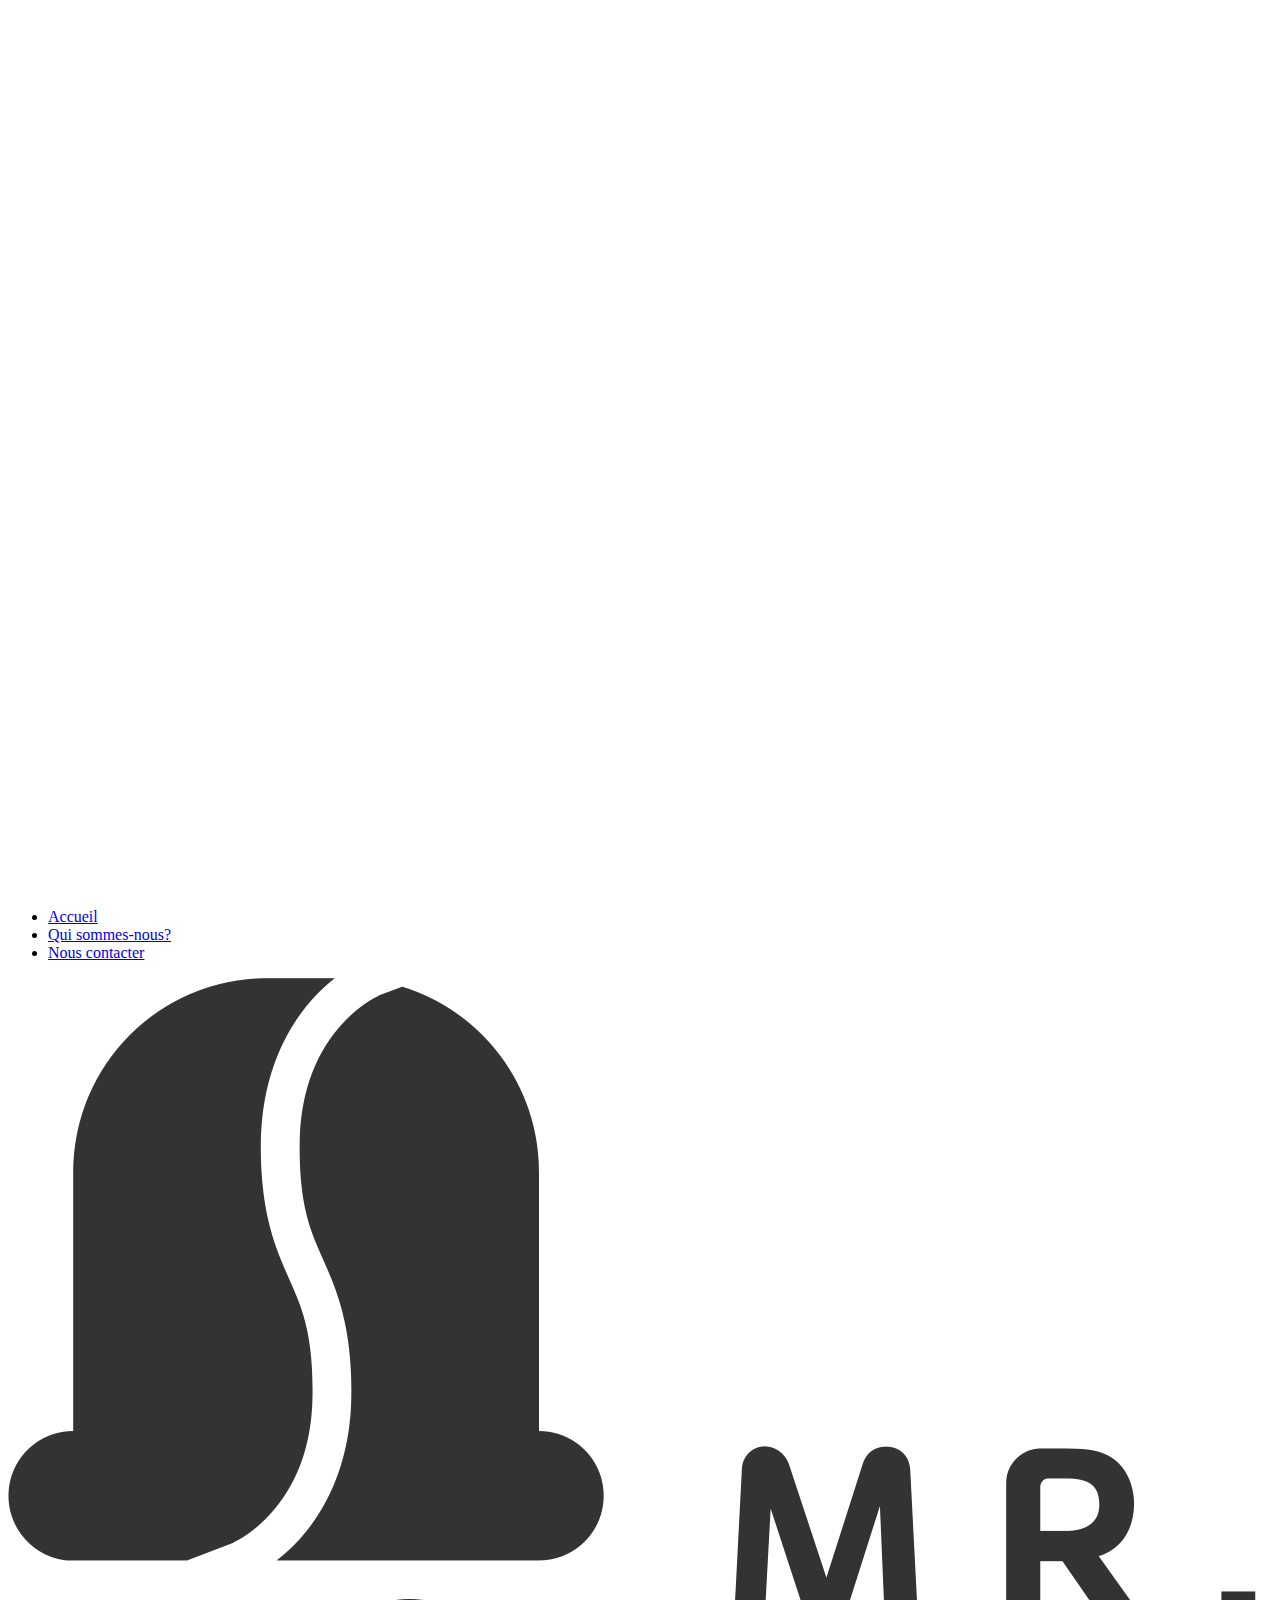
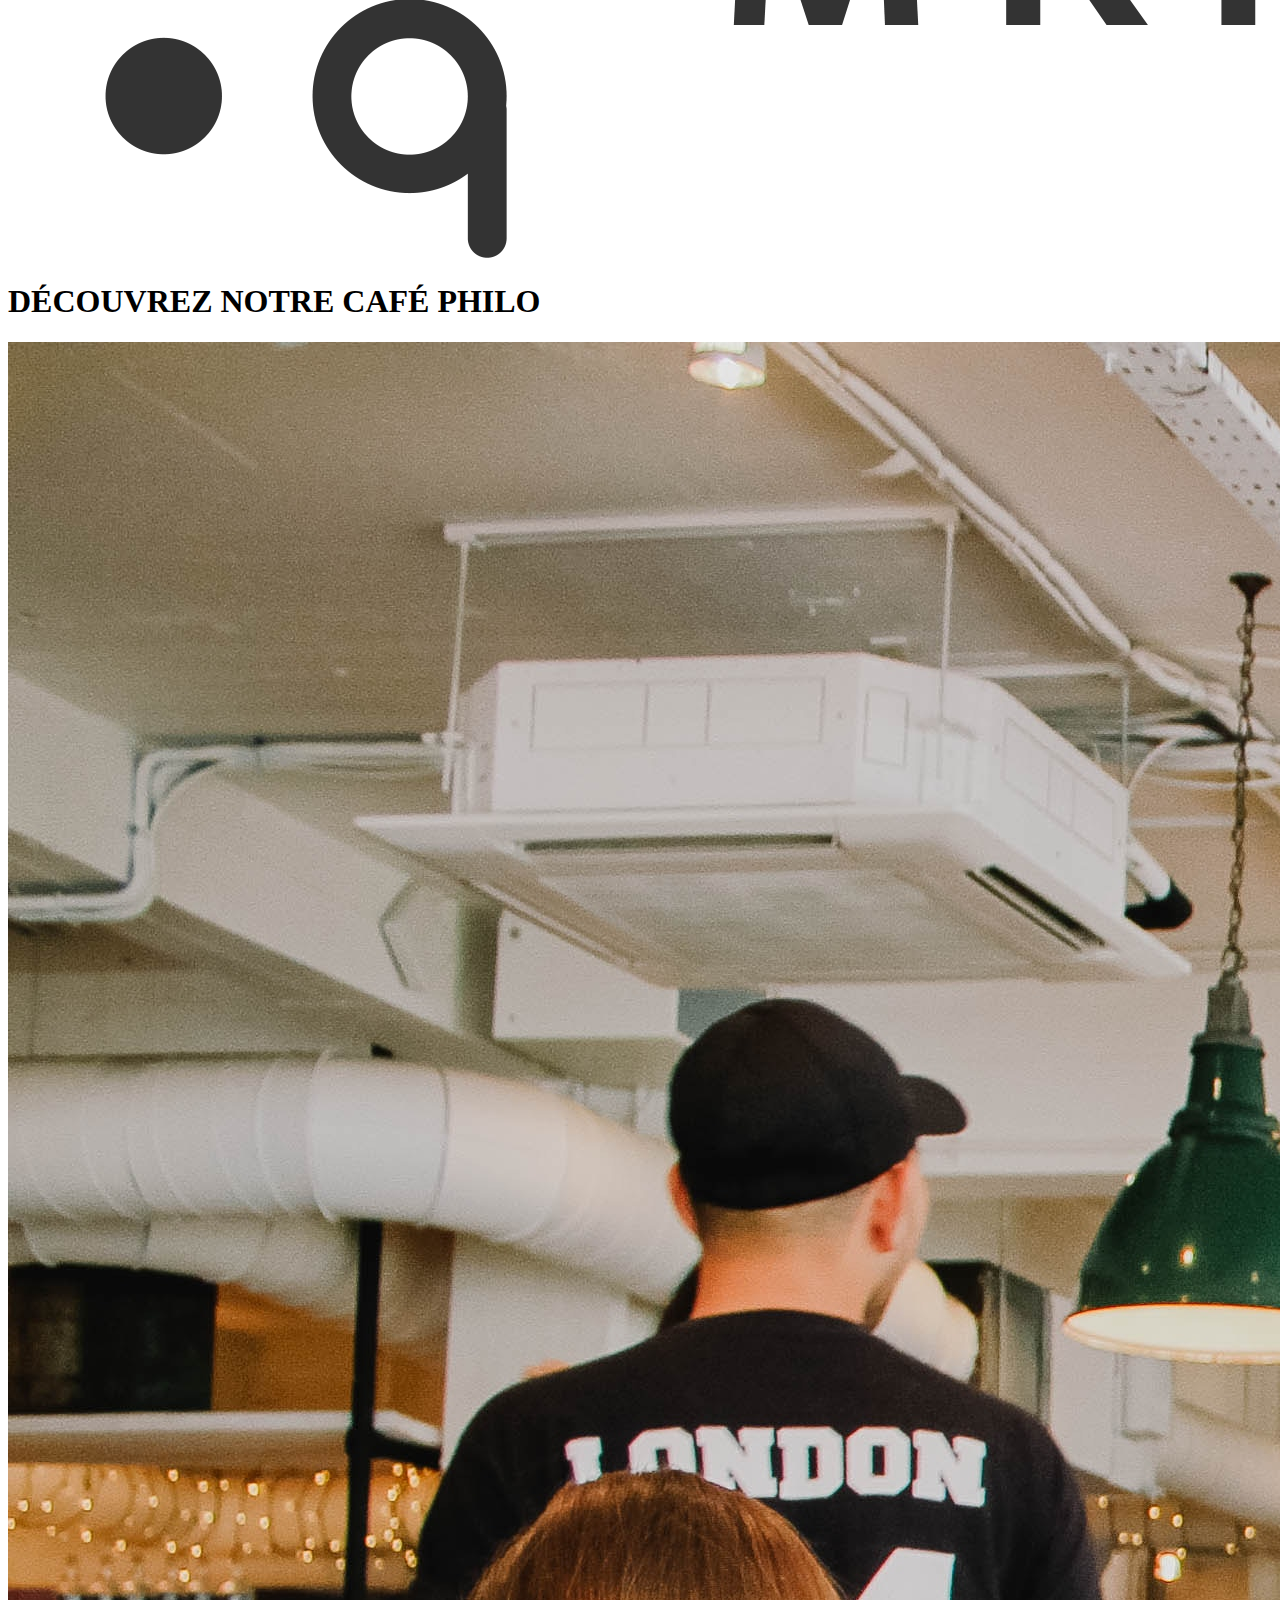
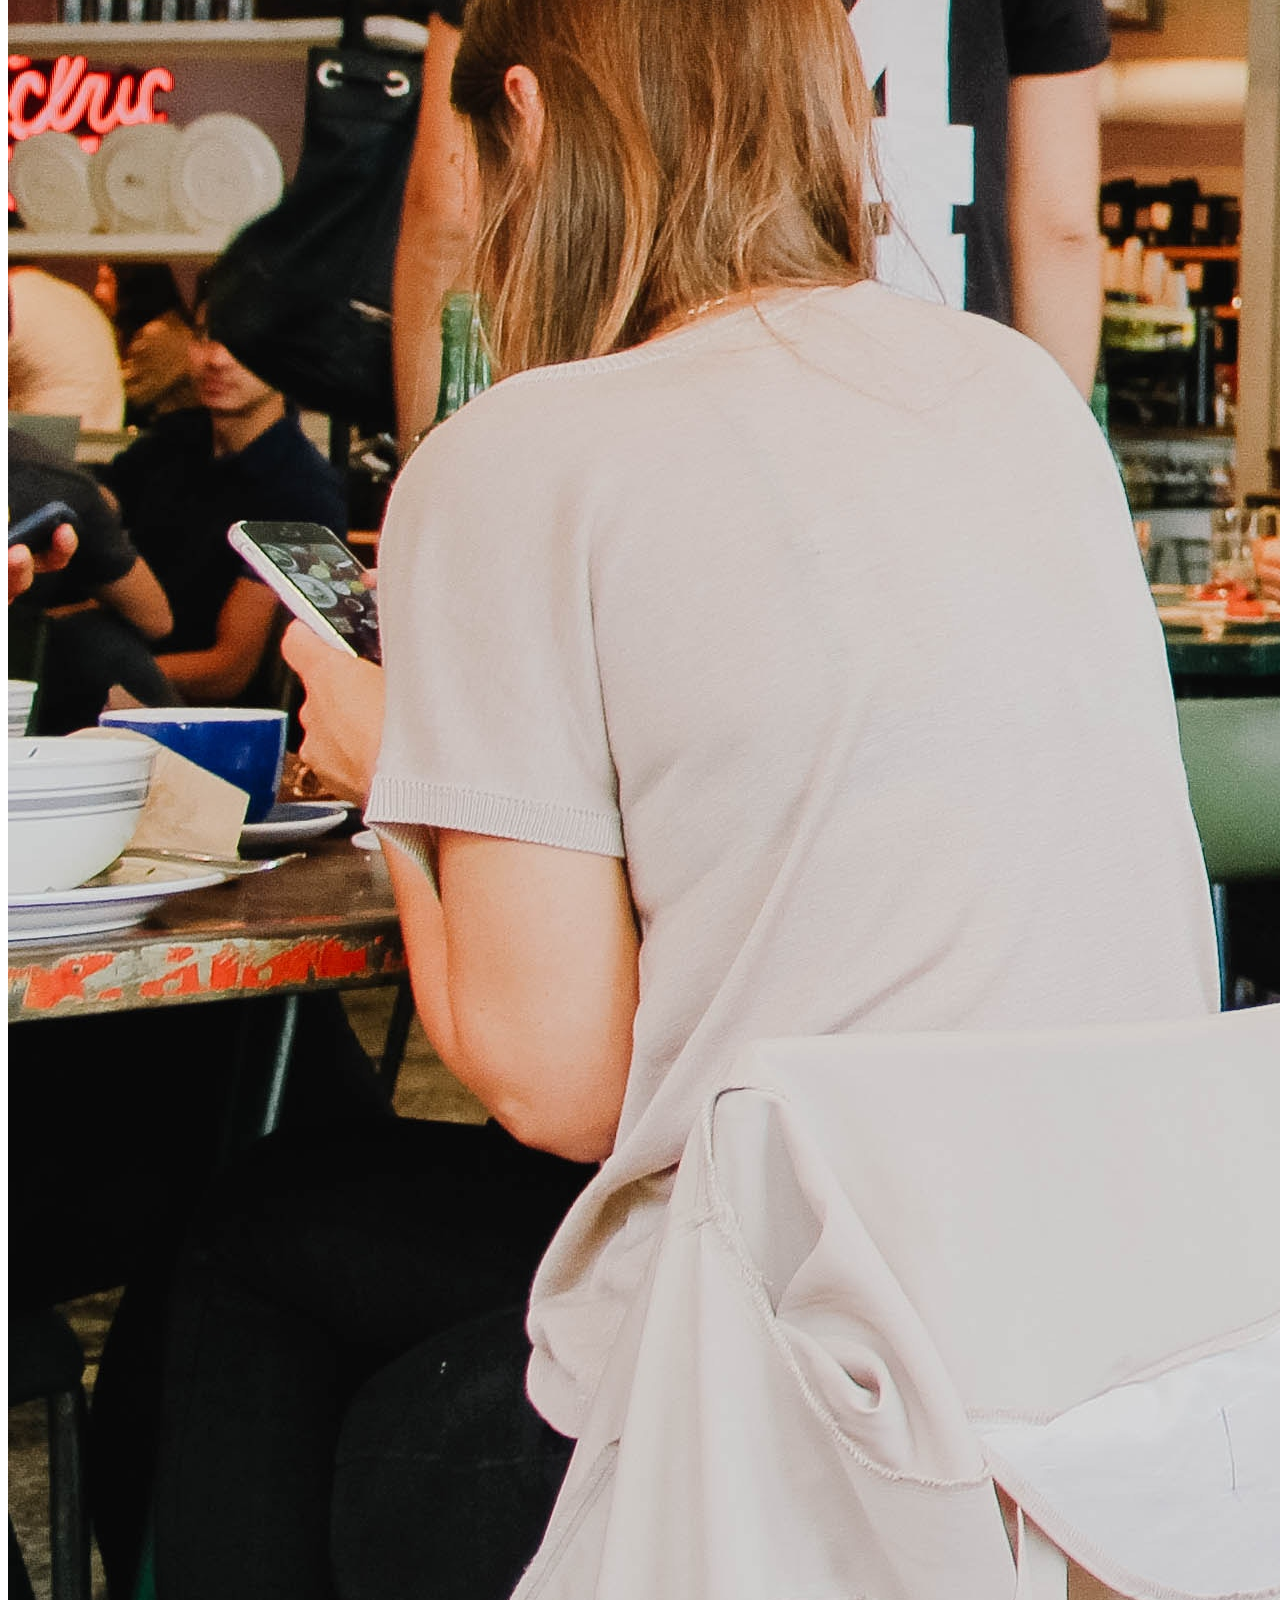
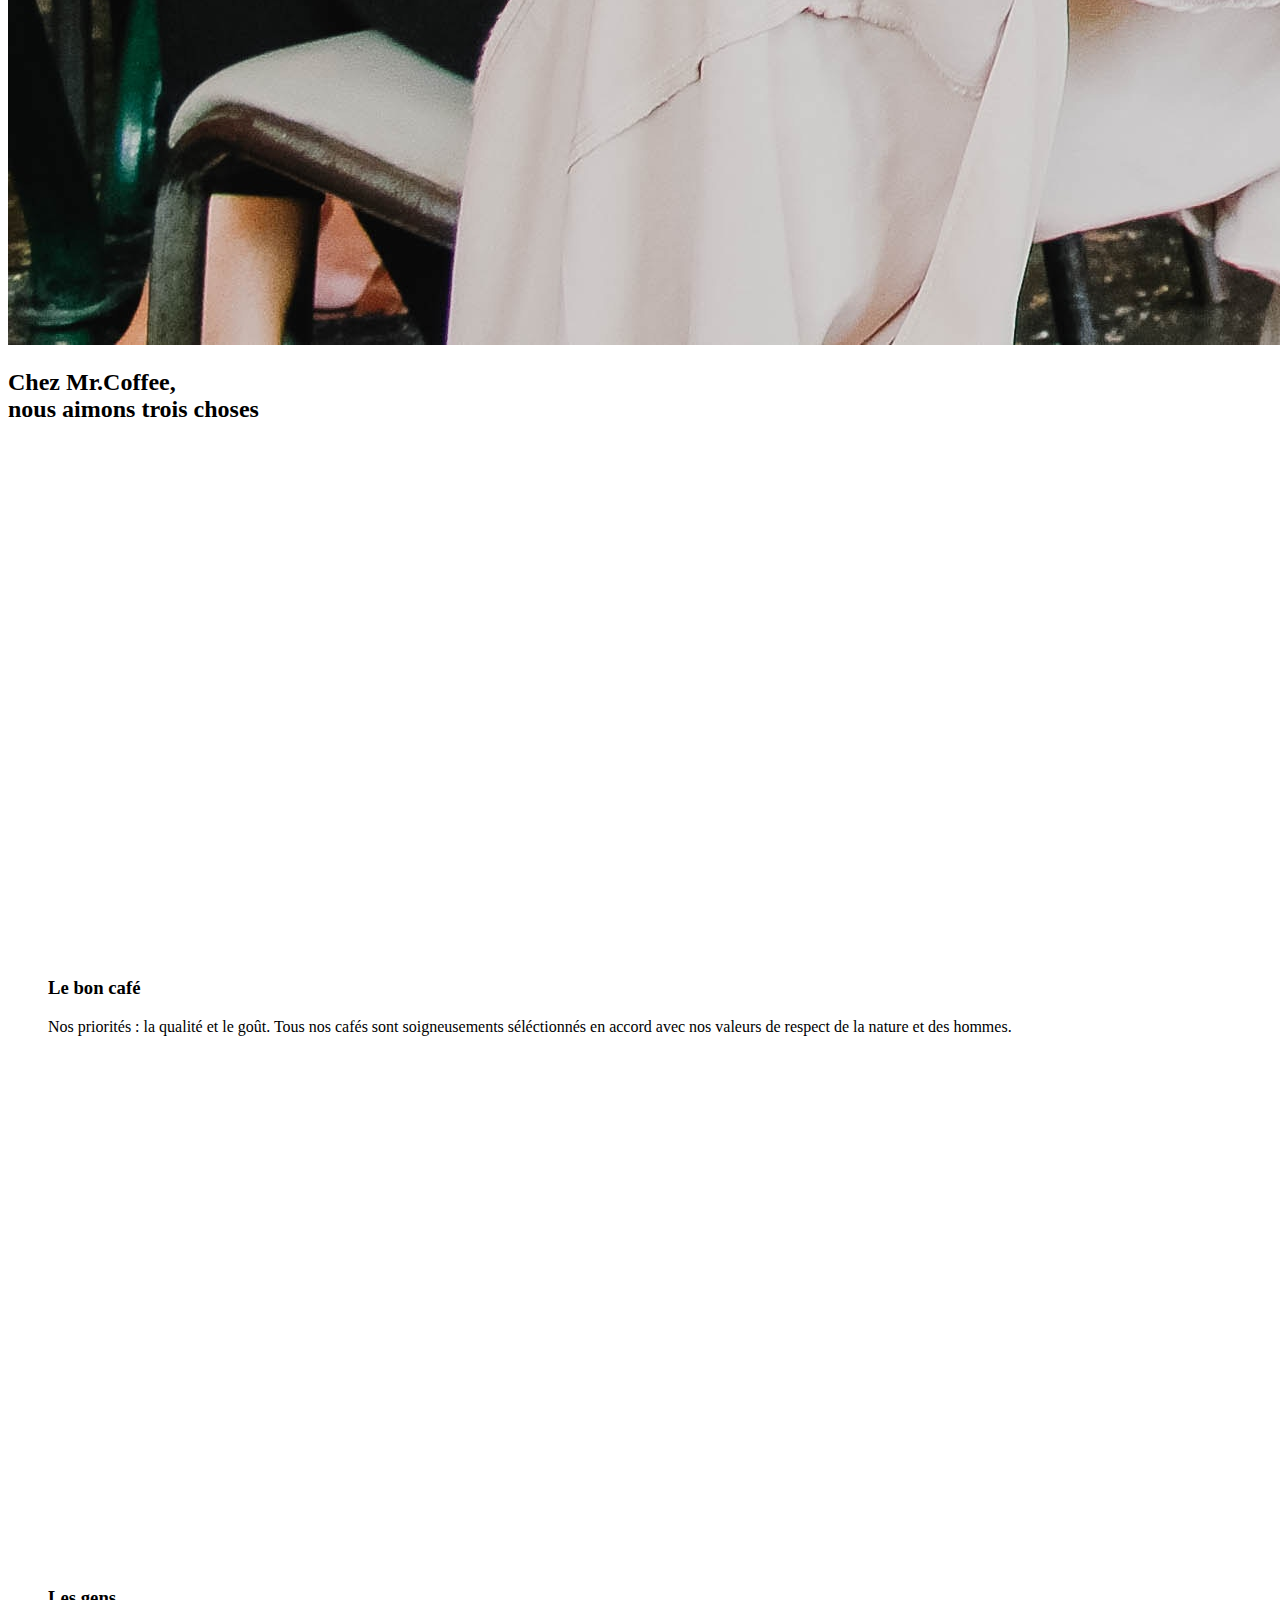
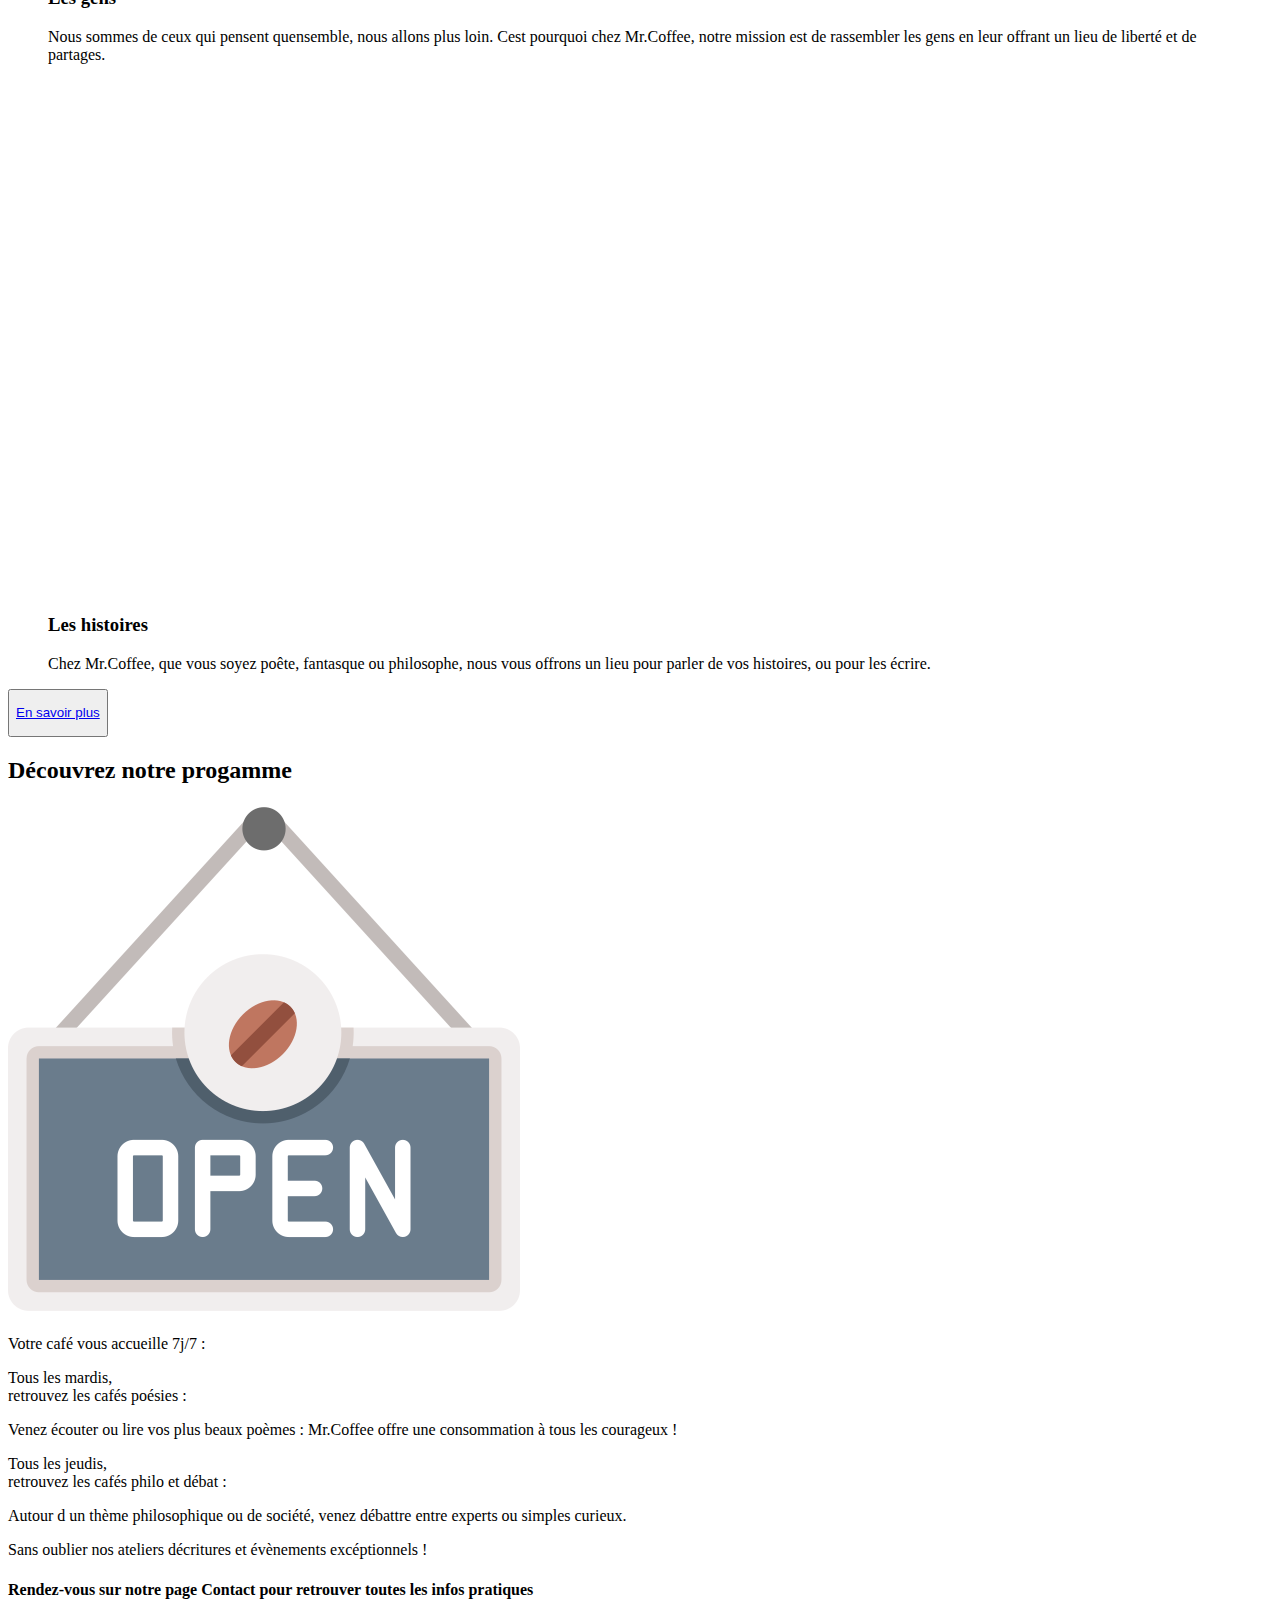
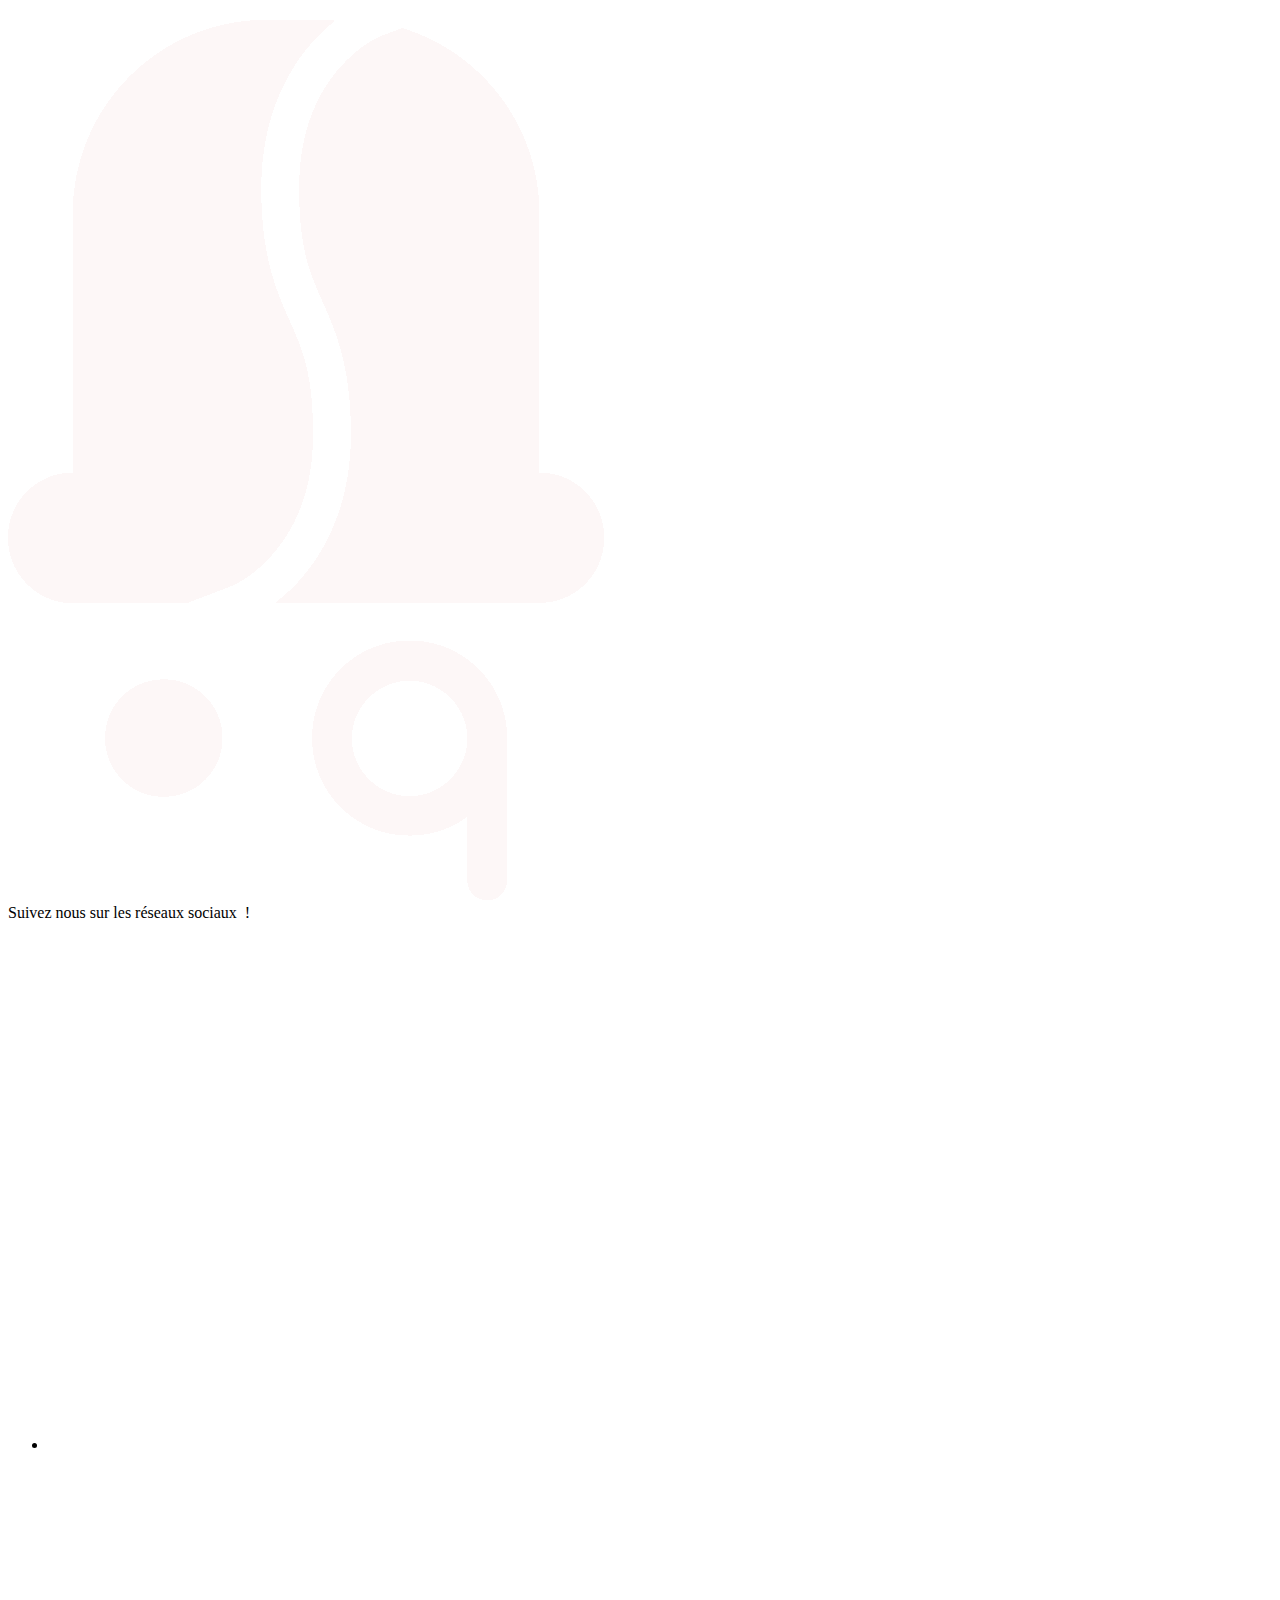
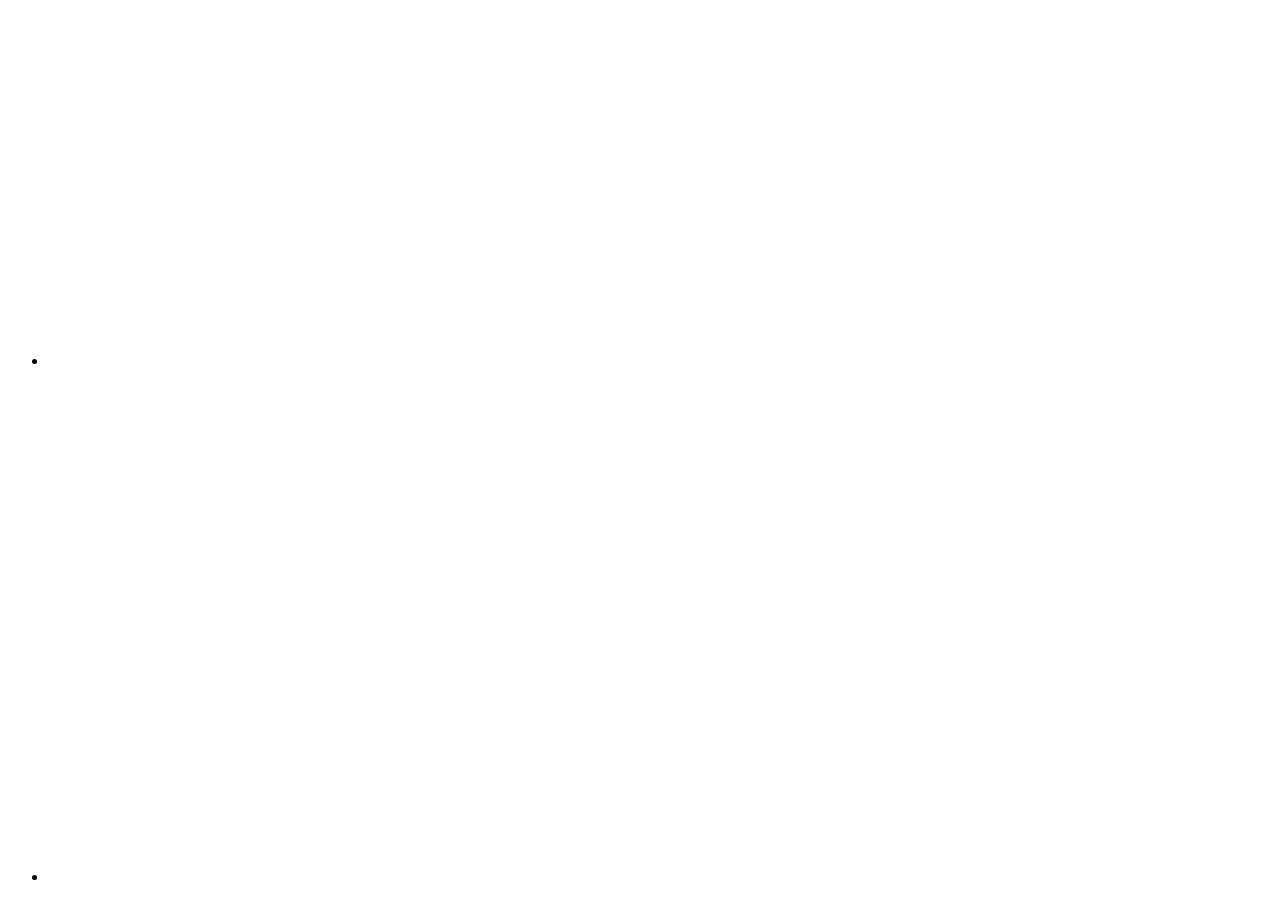
==== index.html @ babc9776 "Add file index.html" ====
<!DOCTYPE html>
<html lang="fr">

<head>
    <meta charset="UTF-8">
    <meta http-equiv="X-UA-Compatible" content="IE=edge">
    <meta name="viewport" content="width=device-width, initial-scale=1.0">
    <meta name="author" content="JPol">
    <title>Home Page</title>

    <!-- stylesheet linked -->
    <link rel="stylesheet" href="css/application.css">
</head>

<body>
    <div class="container">

        <!--Navigation bar-->
        <nav class="navbar" role="navigation">

            <div class="navbar__inner">

                <div class="navbar__logo">
                    <a href="index.html"><img class="navbar__logoImg" alt="two coffe beans" src="assets/full_logo_white.png"></a>
                </div>

                <ul class="navbar__list">
                    <li class="navbar__listItem">
                        <a class="navbar__link" href="index.html">Accueil </a>
                    </li>
                    <li class="navbar__listItem">
                        <a class="navbar__link" href="about.html">Qui sommes-nous?</a>
                    </li>
                    <li class="navbar__listItem">
                        <a class="navbar__link" href="contact.html">Nous contacter</a>
                    </li>

                </ul>
            </div>

        </nav>


        <!--Header-->
        <header class="header" role="banner">
            <div class="header__inner">
                <img class="header__logoImg" alt="two coffe beans" src="assets/full_logo_dark.png">
            </div>
        </header>




        <!--Main-->
        <main class="main-intro">

            <!--Welcome section-->
            <div class="main-container">
                <h1>DÉCOUVREZ NOTRE CAFÉ PHILO</h1>
                <img class="welcome-img" alt="people, chairs inside the cafe" src="assets/mr_coffee_salle.jpg">
                <h2>Chez Mr.Coffee,</br>nous aimons trois choses </h2>
            </div>
        </main>


        <!-- GRID construction -need changes--mobile -->
        <div class="section-love">
            <div class="section-love-container">

                <article class="cards">
                    <div class="card-container divider">
                        <figure>
                            <img class="card-img" alt="cup" src="assets/icon_café.png">
                            <h3>Le bon café</h3>
                            <p>Nos priorités : la qualité et le goût. Tous nos cafés sont soigneusements séléctionnés en
                                accord avec nos valeurs de respect de la nature et des hommes.</p>
                        </figure>
                    </div>

                    <div class="card-container divider">
                        <figure>
                            <img class="card-img" alt="two hands holding a heart" src="assets/icon_gens.png">
                            <h3>Les gens</h3>
                            <p>Nous sommes de ceux qui pensent quensemble, nous allons plus loin.
                                Cest pourquoi chez Mr.Coffee, notre mission est de rassembler les gens en leur offrant
                                un lieu de liberté et de partages.</p>
                        </figure>
                    </div>

                    <div class="card-container">
                        <figure>
                            <img class="card-img" alt="open book" src="assets/icon_histoires.png">
                            <h3>Les histoires</h3>
                            <p>Chez Mr.Coffee, que vous soyez poête, fantasque ou philosophe, nous vous offrons un lieu
                                pour parler de vos histoires, ou pour les écrire.</p>
                        </figure>
                    </div>
                </article>
                <button class="card-button">
                    <a href="about.html#about"><p class="button-text">En savoir plus</p></a></button>

            </div>
        </div>



        <!--Program section-->
        <section class="section-program">
            <div class="section-program-container">


                <h2>Découvrez notre progamme</h2>
                <div class="program-img-container">
                    <img class="icon-open" alt="cad with a word 'open'" src="assets/icon_open.png">
                    <p>Votre café vous accueille 7j/7 :</p>
                </div>

                <!--Left-->
                <div class="program-text-main-container">
                    <div class="program-text-container">
                        <p>Tous les mardis,</br>retrouvez les cafés poésies :</p>

                        <!--Under-->
                        <p>Venez écouter ou lire vos plus beaux poèmes : Mr.Coffee offre une consommation à tous les
                            courageux !
                        </p>
                    </div>

                    <!--Right-->
                    <div class="program-text-container">
                        <p>Tous les jeudis,
                            </br>retrouvez les cafés philo et débat :
                        </p>
                        <!--Under-->
                        <p>Autour d un thème philosophique ou de société, venez débattre entre experts ou simples
                            curieux.
                        </p>
                    </div>
                </div>

                <p class="summary-text">Sans oublier nos ateliers décritures et évènements excéptionnels !</p>
                <h4 class="summary-h4">Rendez-vous sur notre page Contact pour retrouver toutes les infos pratiques</h4>

            </div>

        </section>


        <!--Footer-->
        <footer class="footer" role="contentinfo">
            <div class="footer__inner">
                <div class="footer__logo">
                    <a href="index.html" class="footer__link link"><img alt="two coffe beans" src="assets/logo_blanc.png" class="footer__logoImg"></a>
                </div>
                <div class="footer__socialMedia">
                    <span class="footer__header">Suivez nous sur les réseaux sociaux &nbsp;!</span>
                    <ul class="footer__socialMediaList">
                        <li class="footer__socialMediaItem">
                            <a href="https://www.linkedin.com/" class="footer__link link"><img src="assets/logo_linkedin.png" class="footer__socialMediaImg" alt="Letters 'in'"></a>
                        </li>
                        <li class="footer__socialMediaItem">
                            <a href="https://twitter.com/" class="footer__link link"><img src="assets/logo_twitter.png" class="footer__socialMediaImg" alt="Little bird"></a>
                        </li>
                        <li class="footer__socialMediaItem">
                            <a href="https://www.facebook.com" class="footer__link link"><img src="assets/logo_facebook.png" class="footer__socialMediaImg" alt="Letter f"></a>
                        </li>
                    </ul>
                </div>
            </div>

        </footer>

    </div>
    <script src="main.js"></script>
    <noscript>Sorry, your browser may not support JavaScript! orJavaScript is disabled in your browser </noscript>

</body>

</html>
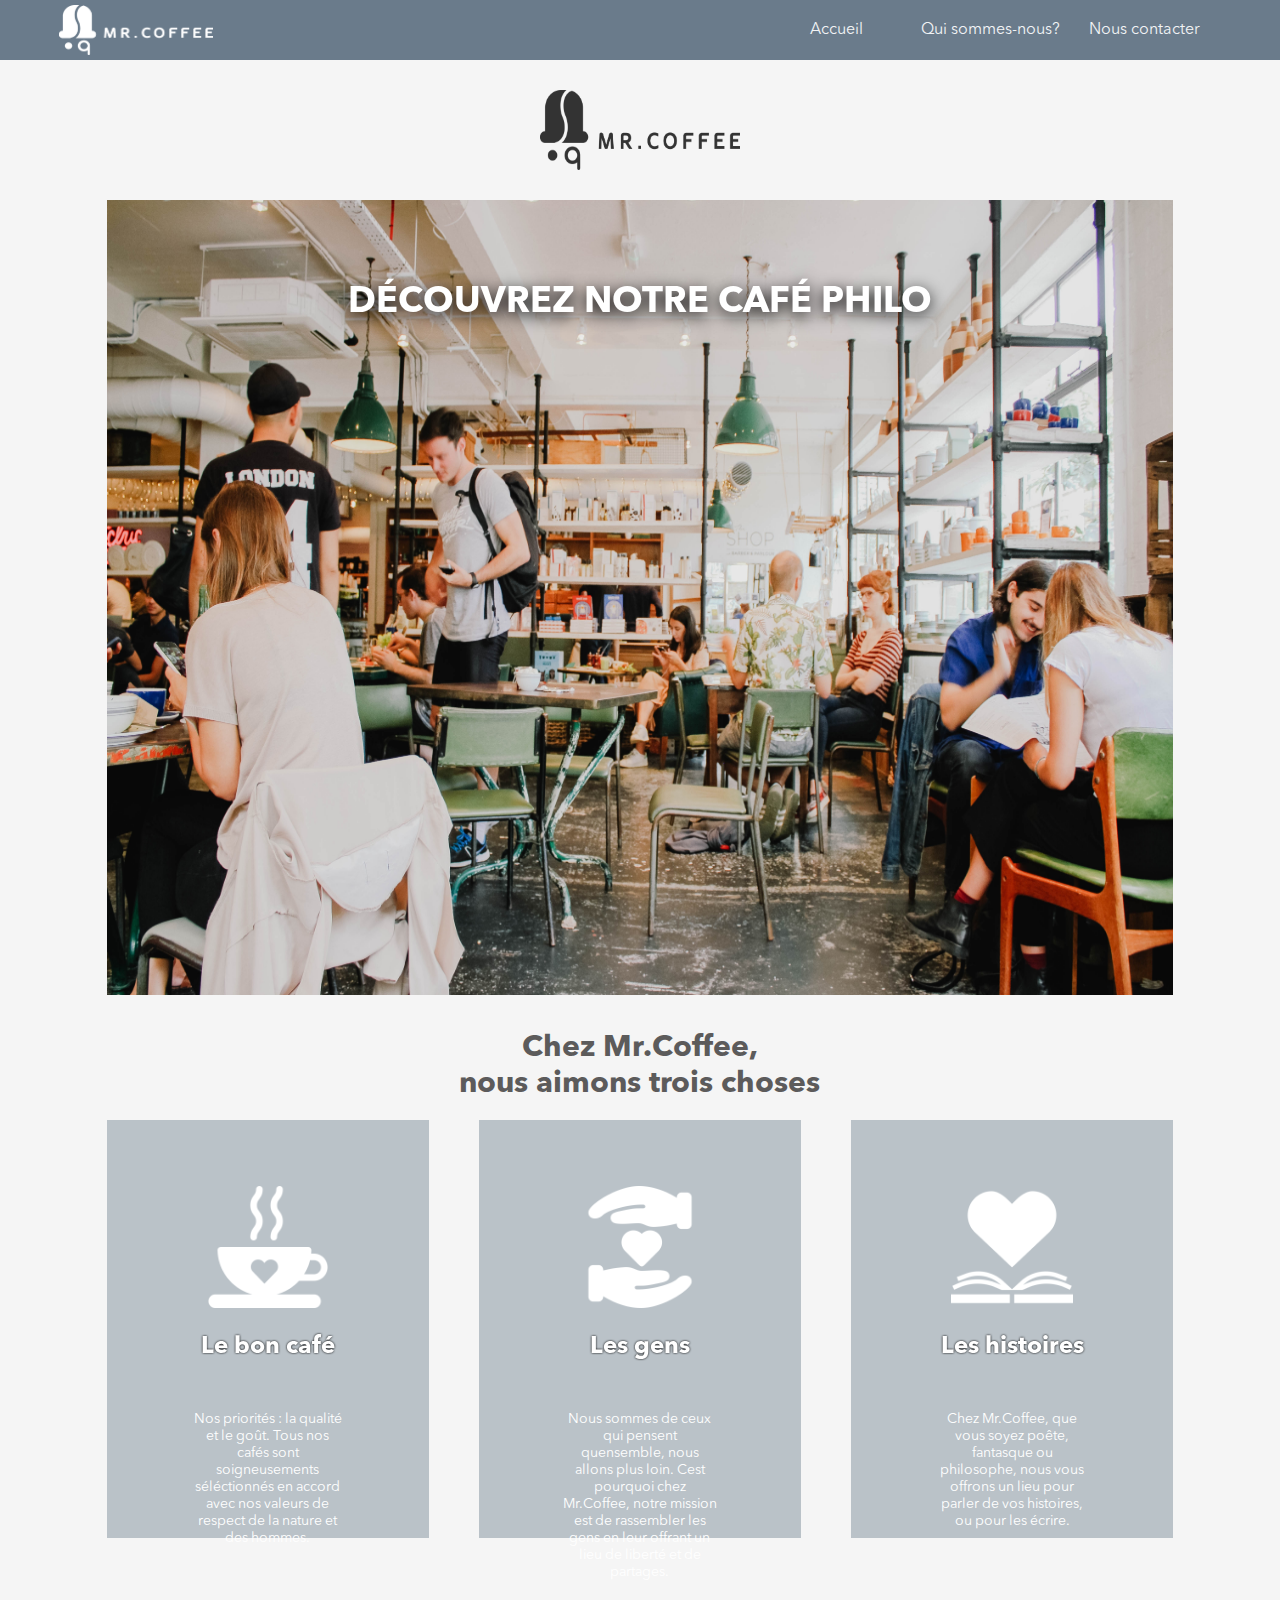
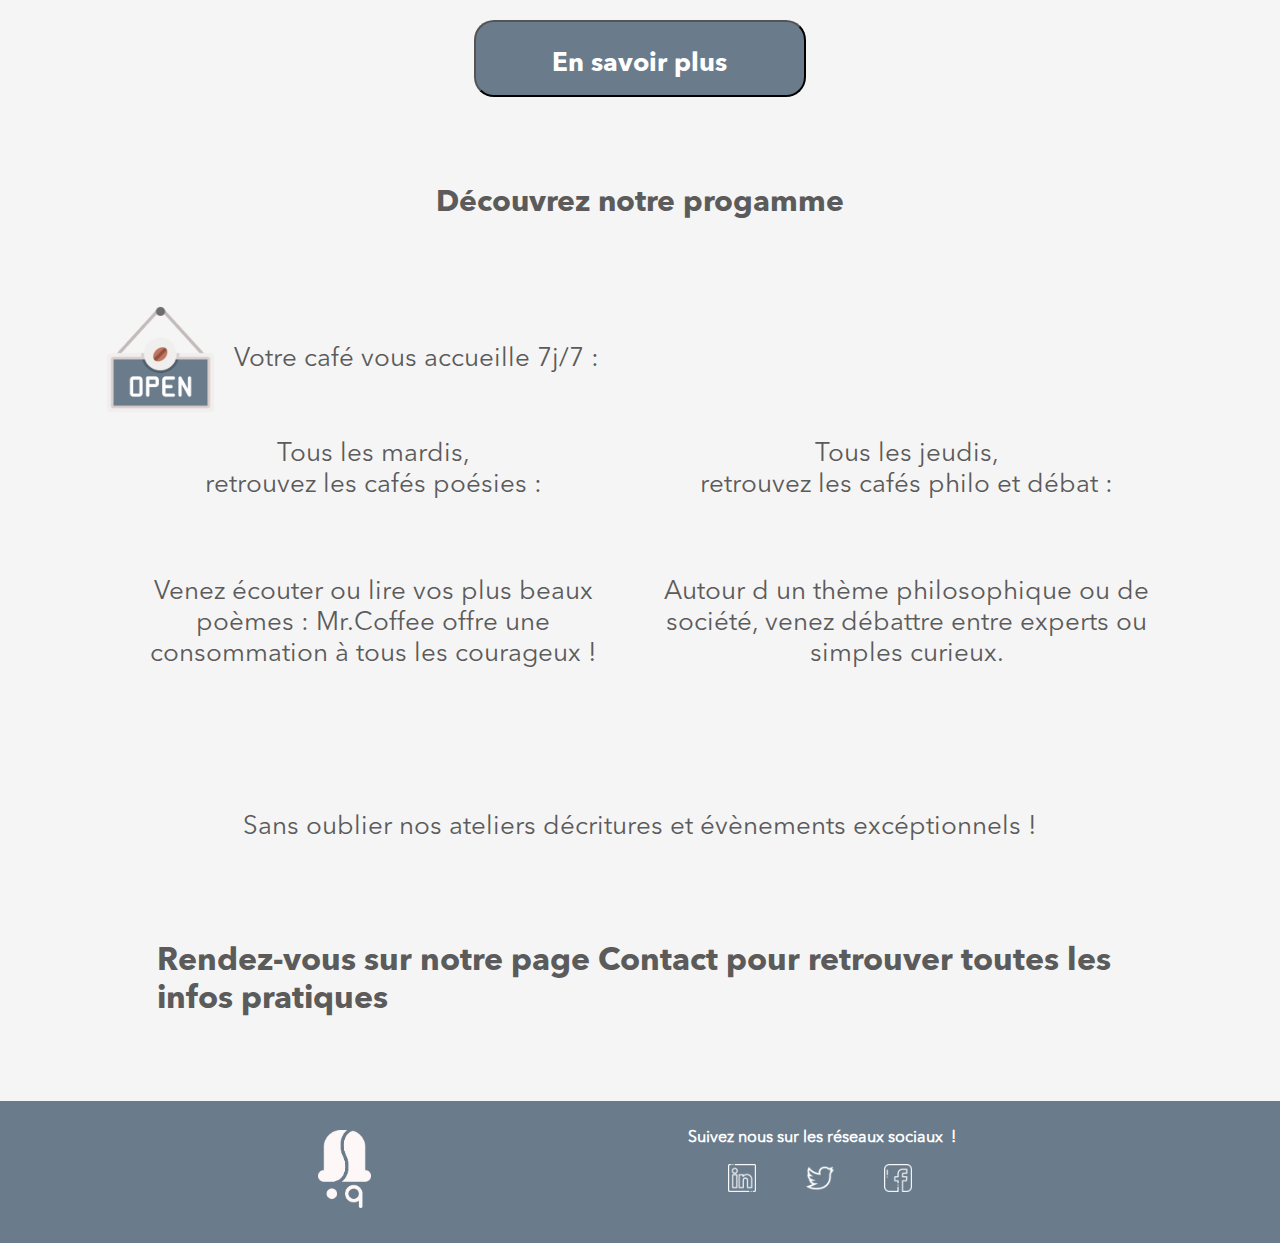
==== commit 9a413ba0: "Update js file name" ====
--- a/index.html
+++ b/index.html
@@ -171,7 +171,7 @@
         </footer>
 
     </div>
-    <script src="main.js"></script>
+    <script src="form.js"></script>
     <noscript>Sorry, your browser may not support JavaScript! orJavaScript is disabled in your browser </noscript>
 
 </body>
--- a/css/application.css
+++ b/css/application.css
@@ -0,0 +1,317 @@
+/*Add stylesheet to the main css file / for home page*/
+@import "reset.css";
+@import "nav.css";
+@import "footer.css";
+
+@font-face {
+    font-family: 'AvenirNext-Regular';
+    src: url("fonts/AvenirNextLTPro-Regular.otf") format("opentype");
+}
+
+@font-face {
+    font-family: 'AvenirNext-Bold';
+    src: url("fonts/AvenirNextLTPro-Bold.otf") format("opentype");
+}
+
+
+
+html {
+    scroll-behavior: smooth;
+}
+
+
+body {
+    margin: 0;
+    padding: 0;
+    font-family: 'AvenirNext-Regular', sans-serif;
+    background-color: #F5F5F5;
+}
+
+
+h1 {
+    font-size: 36px;
+    font-family: 'AvenirNext-Bold';
+}
+
+
+h2 {
+    font-size: 30px;
+    font-family: 'AvenirNext-Bold';
+}
+
+
+h3 {
+    font-size: 24px;
+    font-family: 'AvenirNext-Bold';
+}
+
+h4 {
+    font-size: 20px;
+    font-family: 'AvenirNext-Bold';
+}
+
+
+p {
+    font-size: 14px;
+    font-family: 'AvenirNext-Regular';
+}
+
+
+.container {
+    height: 100%;
+    display: grid;
+    grid-gap: 0;
+    grid-template-columns: repeat(12, 1fr);
+    grid-template-rows: 60px auto 60px;
+    grid-template-areas:
+        "n n n n n n n n n n n n"
+        "h h h h h h h h h h h h"
+        "m m m m m m m m m m m m"
+        "sl sl sl sl sl sl sl sl sl sl sl sl"
+        "sp sp sp sp sp sp sp sp sp sp sp sp"
+        "f f f f f f f f f f f f"
+}
+
+
+/*Main*/
+.main-intro {
+    position: relative;
+    grid-area: m;
+    grid-area: 3/2/3/12;
+    min-height: 880px;
+}
+
+.main-container {
+    display: flex;
+    flex-direction: row;
+    align-items: flex-start;
+    justify-content: center;
+
+}
+
+.main-container h1 {
+    color: #ffffff;
+    margin-top: 82px;
+
+    /*add blur to the main text*/
+    filter: drop-shadow(0px 4px 8px black);
+
+    position: absolute;
+}
+
+.welcome-img {
+    display: block;
+    /*width: 1247px; */
+    width: 100%;
+    min-height: 795px;
+    background-size: cover;
+    background-position: center, center;
+}
+
+.main-container h2 {
+    position: absolute;
+    color: #5C5B5B;
+    /*margin-top: 82px; 
+    margin-bottom: 82px; */
+    margin-top: 830px;
+    margin-bottom: 82px;
+    text-align: center;
+}
+
+
+
+.section-love {
+    position: relative;
+    grid-area: sl;
+    grid-area: 4/2/4/12;
+}
+
+.section-love-container {
+    position: absolute;
+
+    margin-top: 860px;
+    display: flex;
+    flex-direction: column;
+    align-items: center;
+    justify-content: space-between;
+}
+
+
+.section-love-container h2 {
+    color: #5C5B5B;
+    margin-top: 82px;
+    margin-bottom: 82px;
+    text-align: center;
+}
+
+
+.cards {
+    display: flex;
+    flex-direction: row;
+}
+
+.card-container {
+
+    width: 100%;
+    height: 418px;
+    background-color: rgba(106, 123, 139, .42);
+
+    display: flex;
+    flex-direction: column;
+    justify-content: space-between;
+    padding-right: 44px;
+    padding-left: 44px;
+}
+
+.divider {
+    margin-right: 50px;
+}
+
+figure {
+
+    display: inline-flex;
+    flex-direction: column;
+    align-self: center;
+    justify-content: center;
+}
+
+
+.card-img {
+    width: 122px;
+    height: 122px;
+
+    background-size: cover;
+
+    align-self: center;
+
+    margin-top: 50px;
+}
+
+
+figure h3 {
+    color: #ffffff;
+    filter: drop-shadow(0px 0px 1px black);
+
+    align-self: center;
+    margin-top: 25px;
+}
+
+figure p {
+    align-self: center;
+    text-align: center;
+    margin-top: 25px;
+    margin-bottom: 50px;
+    color: #ffffff;
+}
+
+
+/*Button*/
+.card-button {
+    margin-top: 82px;
+    background-color: #6A7B8B;
+    width: 332px;
+    height: 77px;
+    border-radius: 20px;
+
+}
+
+.card-button a {
+    text-decoration: none;
+}
+
+a .button-text {
+    font-size: 26px;
+    font-family: 'AvenirNext-Bold';
+    color: #ffffff;
+}
+
+
+/*Section program*/
+.section-program {
+    position: relative;
+    grid-area: sp;
+    grid-area: 5/2/5/12;
+
+}
+
+.section-program-container {
+    margin-top: 1500px;
+    display: flex;
+    flex-direction: column;
+}
+
+.section-program-container h2 {
+    color: #5C5B5B;
+    text-align: center;
+}
+
+.program-img-container {
+    display: flex;
+    flex-direction: row;
+    margin-top: 60px;
+}
+
+.icon-open {
+    width: 107px;
+    height: 107px;
+    margin-right: 20px;
+}
+
+.program-img-container p {
+    color: #5C5B5B;
+    font-size: 26px;
+
+    align-self: center;
+    justify-self: flex-start;
+}
+
+
+
+/*Program column container for left and right*/
+.program-text-main-container {
+    display: flex;
+    flex-direction: row;
+    justify-content: space-between;
+
+}
+
+/*Left/Rigt part section- program*/
+.program-text-container {
+    display: flex;
+    flex-direction: column;
+    width: 545px;
+    height: 349px;
+
+    justify-content: flex-start;
+    align-content: space-between;
+}
+
+.program-text-container p {
+    text-align: center;
+    color: #5C5B5B;
+    font-size: 26px;
+    align-content: space-between;
+    padding-left: 20px;
+    padding-right: 20px;
+}
+
+.program-text-container p+p {
+    margin-top: 50px;
+}
+
+/*Last two texts form the section program*/
+.summary-text,
+.summary-h4 {
+    color: #5C5B5B;
+    align-self: center;
+    margin: 50px;
+}
+
+.summary-text {
+    font-size: 26px;
+}
+
+.summary-h4 {
+    font-size: 32px;
+    margin-bottom: 82px;
+}